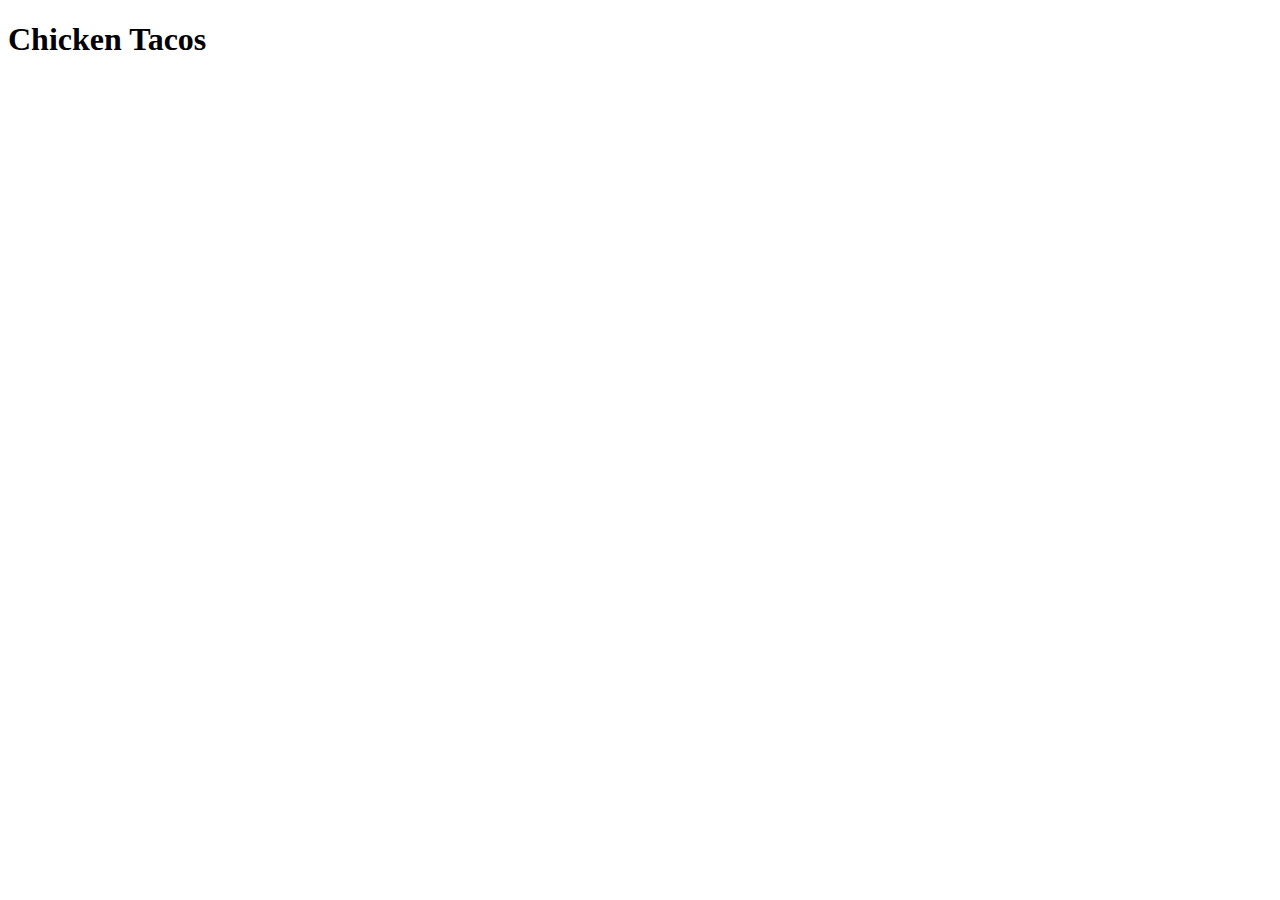
==== recipes/chickenTacos.html @ 8764675c "Add Chicken Tacos to Recipe list" ====
<!DOCTYPE html>
<html lang="en">
<head>
    <meta charset="UTF-8">
    <meta name="viewport" content="width=device-width, initial-scale=1.0">
    <title>Chicken Tacos</title>
</head>
<body>
    <h1>Chicken Tacos</h1>
</body>
</html>
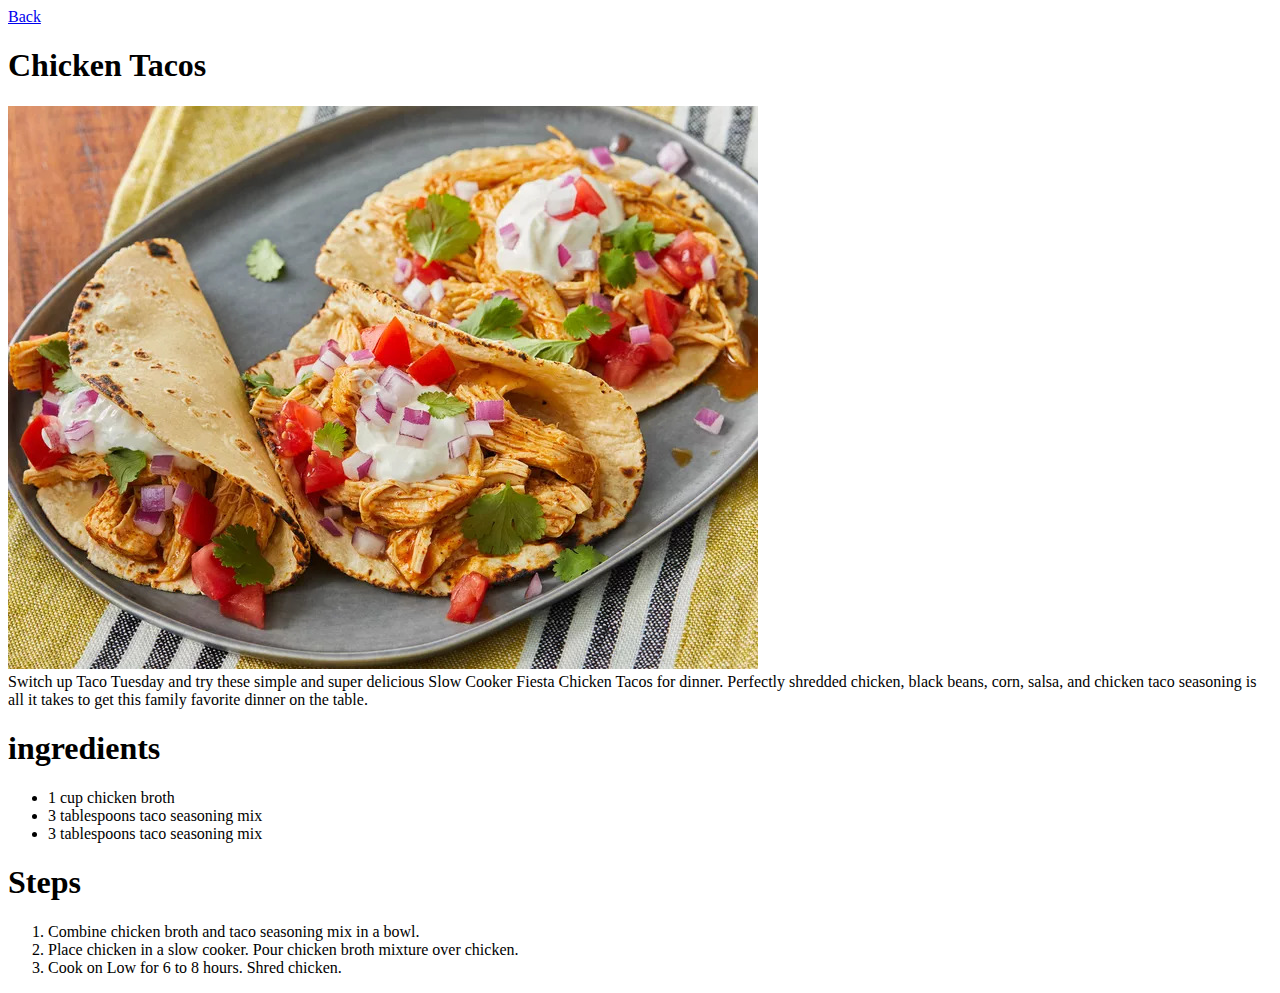
==== commit fd28fc29: "finalize recipe project" ====
--- a/recipes/chickenTacos.html
+++ b/recipes/chickenTacos.html
@@ -6,6 +6,23 @@
     <title>Chicken Tacos</title>
 </head>
 <body>
+    <a href="../index.html">Back</a>
     <h1>Chicken Tacos</h1>
+    <img src="../img/image_1.jpg" alt="Chicken Tacos Finished">
+    <div class="description">Switch up Taco Tuesday and try these simple and super delicious Slow Cooker Fiesta Chicken Tacos for dinner. Perfectly shredded chicken, black beans, corn, salsa, and chicken taco seasoning is all it takes to get this family favorite dinner on the table.</div>
+    <div class="ingredients">
+    <h1>ingredients</h1>
+    <ul>
+        <li>1 cup chicken broth</li>
+        <li>3 tablespoons taco seasoning mix</li>
+        <li>3 tablespoons taco seasoning mix</li>
+    </ul>
+    <h1>Steps</h1>
+    <ol>
+        <li>Combine chicken broth and taco seasoning mix in a bowl.</li>
+        <li>Place chicken in a slow cooker. Pour chicken broth mixture over chicken.</li>
+        <li>Cook on Low for 6 to 8 hours. Shred chicken.</li>
+    </ol>
+
 </body>
 </html>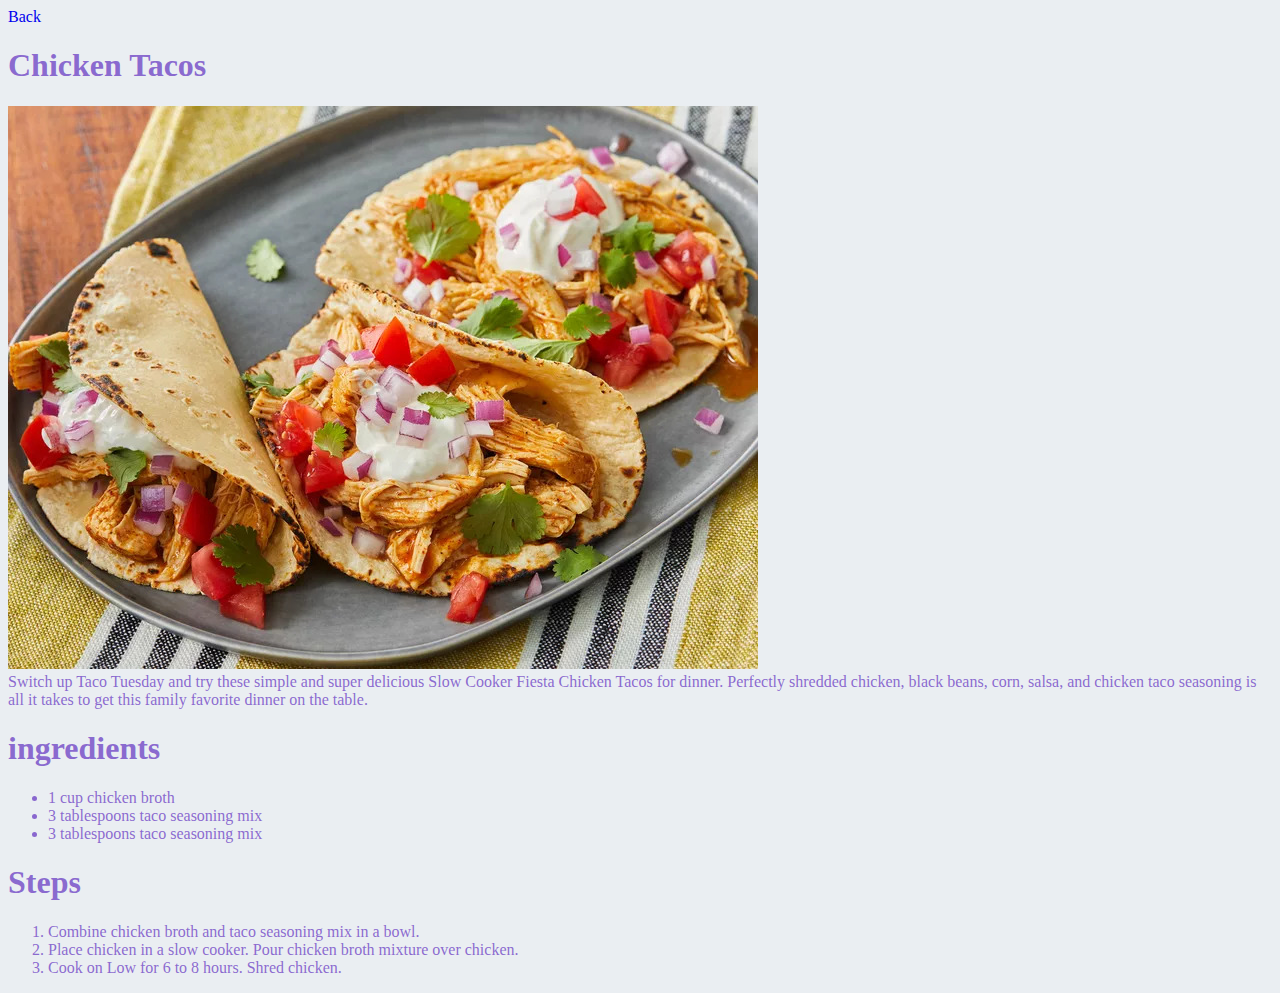
==== commit dece69f2: "Add Basic Styles" ====
--- a/recipes/chickenTacos.html
+++ b/recipes/chickenTacos.html
@@ -4,6 +4,8 @@
     <meta charset="UTF-8">
     <meta name="viewport" content="width=device-width, initial-scale=1.0">
     <title>Chicken Tacos</title>
+    <link rel="stylesheet" href="../styles/style.css">
+
 </head>
 <body>
     <a href="../index.html">Back</a>
--- a/styles/style.css
+++ b/styles/style.css
@@ -0,0 +1,8 @@
+*{
+    text-decoration: none;
+}
+body{
+    background-color: rgba(220, 226, 234, 0.60);
+    color:rgba(117, 76, 200, 0.83);
+    font-family:'Times New Roman',sans-serif;
+}
